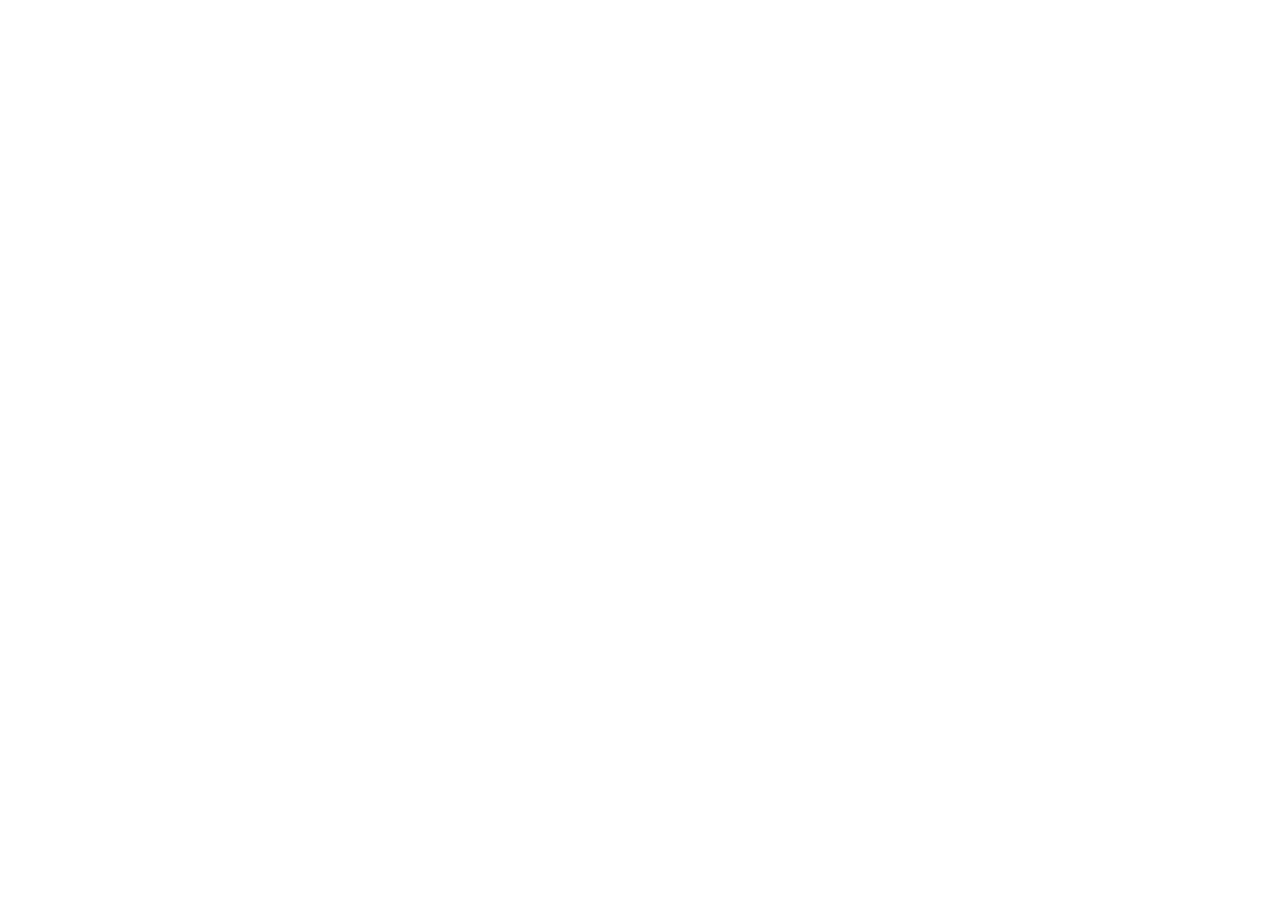
==== simulation/index.html @ 94aa2fab "https://virtual-labs.github.io/virtual-labs/exp-banker-algorithm-iiith click on the link to test you" ====
<!DOCTYPE html>
<html>
<head>
	<!-- Add CSS at the head of HTML file -->
    <link rel="stylesheet" href="./css/main.css">
</head>
<body>
		<!-- Your code goes here-->

	<!-- Add JS at the bottom of HTML file --> 
        <script src="./js/main.js"></script>
<script src="../assets/js/iframeResize.js"></script></body>
</html>
---- simulation/css/main.css ----
/* You CSS goes in here */
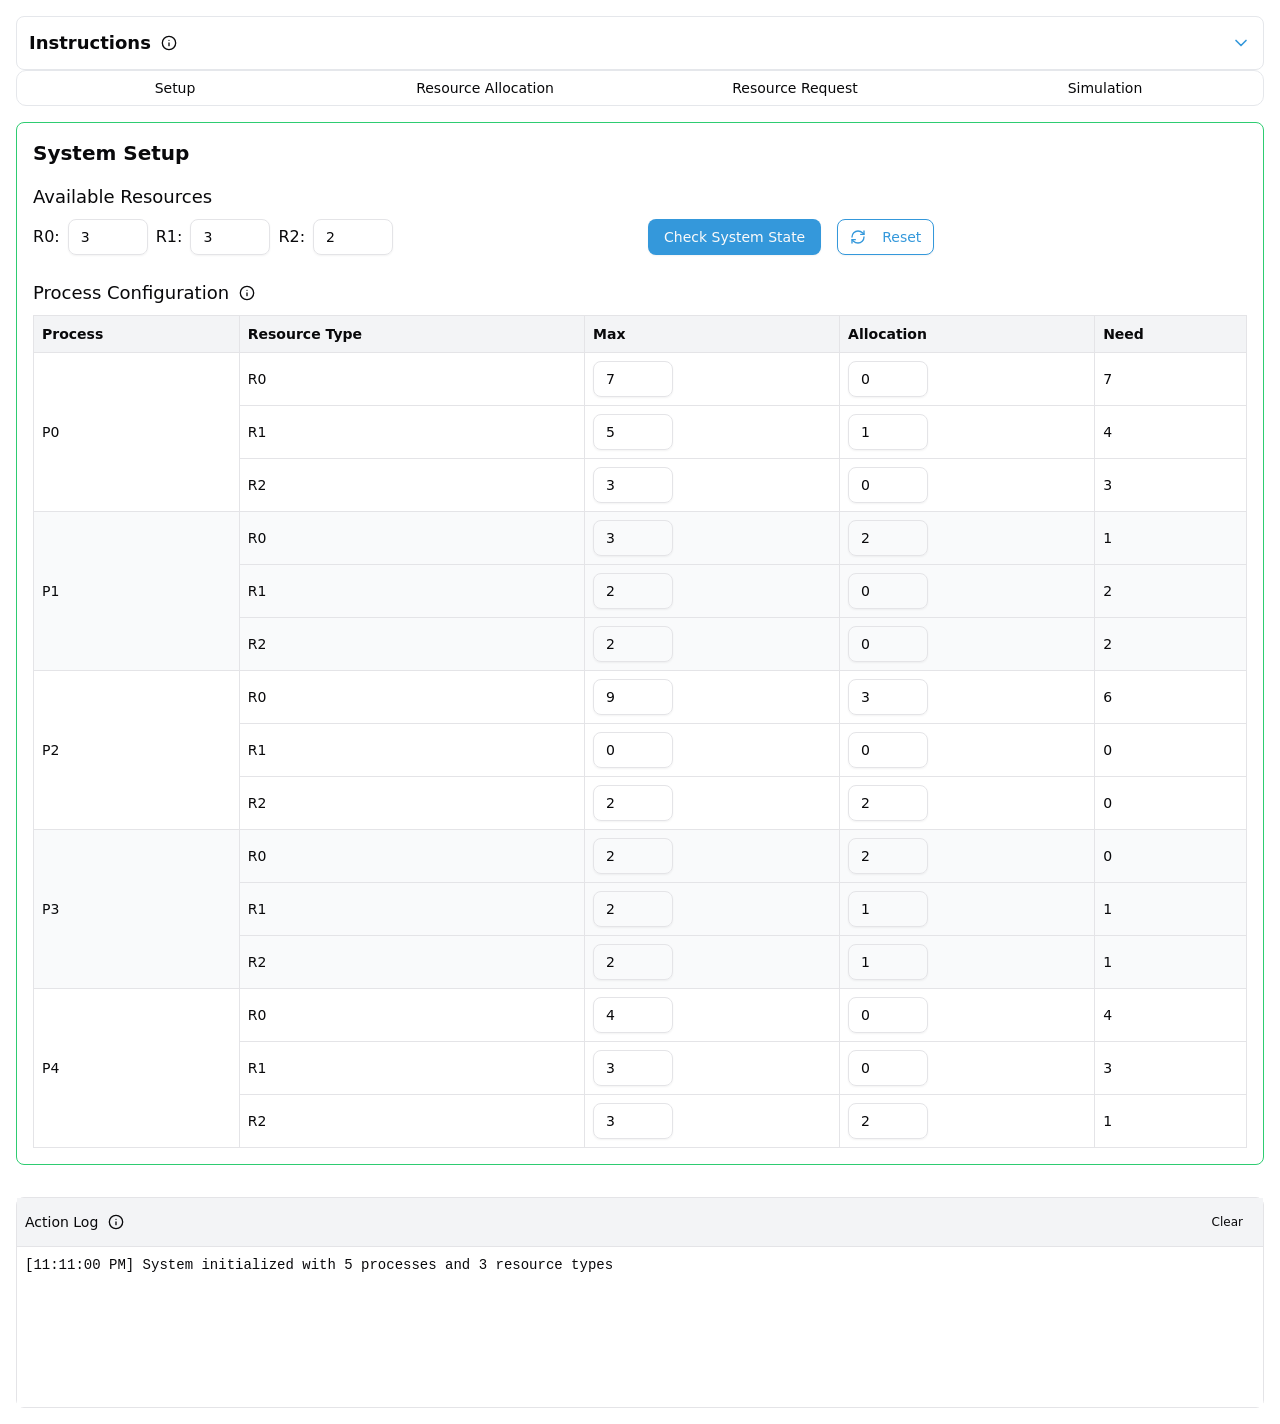
==== commit b6231046: "https://virtual-labs.github.io/virtual-labs/exp-banker-algorithm-iiith click on the link to test you" ====
--- a/simulation/index.html
+++ b/simulation/index.html
@@ -1,13 +1,3 @@
-<!DOCTYPE html>
-<html>
-<head>
-	<!-- Add CSS at the head of HTML file -->
-    <link rel="stylesheet" href="./css/main.css">
-</head>
-<body>
-		<!-- Your code goes here-->
-
-	<!-- Add JS at the bottom of HTML file --> 
-        <script src="./js/main.js"></script>
-<script src="../assets/js/iframeResize.js"></script></body>
-</html>
+<!DOCTYPE html><html lang="en"> <head><meta charset="utf-8"><meta name="viewport" content="width=device-width"><link rel="icon" type="image/svg+xml" href="/favicon.svg"><meta name="generator" content="Astro v5.4.1"><title>Astro + TailwindCSS</title><link rel="stylesheet" href="./astro/markdown-page.ChMtxfYl.css"></head> <body> <main class="w-full max-w-full overflow-x-hidden px-2 sm:px-4 py-4"> <div class="max-w-7xl mx-auto space-y-4"> <style>astro-island,astro-slot,astro-static-slot{display:contents}</style><script>(()=>{var e=async t=>{await(await t())()};(self.Astro||(self.Astro={})).load=e;window.dispatchEvent(new Event("astro:load"));})();;(()=>{var A=Object.defineProperty;var g=(i,o,a)=>o in i?A(i,o,{enumerable:!0,configurable:!0,writable:!0,value:a}):i[o]=a;var d=(i,o,a)=>g(i,typeof o!="symbol"?o+"":o,a);{let i={0:t=>m(t),1:t=>a(t),2:t=>new RegExp(t),3:t=>new Date(t),4:t=>new Map(a(t)),5:t=>new Set(a(t)),6:t=>BigInt(t),7:t=>new URL(t),8:t=>new Uint8Array(t),9:t=>new Uint16Array(t),10:t=>new Uint32Array(t),11:t=>1/0*t},o=t=>{let[l,e]=t;return l in i?i[l](e):void 0},a=t=>t.map(o),m=t=>typeof t!="object"||t===null?t:Object.fromEntries(Object.entries(t).map(([l,e])=>[l,o(e)]));class y extends HTMLElement{constructor(){super(...arguments);d(this,"Component");d(this,"hydrator");d(this,"hydrate",async()=>{var b;if(!this.hydrator||!this.isConnected)return;let e=(b=this.parentElement)==null?void 0:b.closest("astro-island[ssr]");if(e){e.addEventListener("astro:hydrate",this.hydrate,{once:!0});return}let c=this.querySelectorAll("astro-slot"),n={},h=this.querySelectorAll("template[data-astro-template]");for(let r of h){let s=r.closest(this.tagName);s!=null&&s.isSameNode(this)&&(n[r.getAttribute("data-astro-template")||"default"]=r.innerHTML,r.remove())}for(let r of c){let s=r.closest(this.tagName);s!=null&&s.isSameNode(this)&&(n[r.getAttribute("name")||"default"]=r.innerHTML)}let p;try{p=this.hasAttribute("props")?m(JSON.parse(this.getAttribute("props"))):{}}catch(r){let s=this.getAttribute("component-url")||"<unknown>",v=this.getAttribute("component-export");throw v&&(s+=` (export ${v})`),console.error(`[hydrate] Error parsing props for component ${s}`,this.getAttribute("props"),r),r}let u;await this.hydrator(this)(this.Component,p,n,{client:this.getAttribute("client")}),this.removeAttribute("ssr"),this.dispatchEvent(new CustomEvent("astro:hydrate"))});d(this,"unmount",()=>{this.isConnected||this.dispatchEvent(new CustomEvent("astro:unmount"))})}disconnectedCallback(){document.removeEventListener("astro:after-swap",this.unmount),document.addEventListener("astro:after-swap",this.unmount,{once:!0})}connectedCallback(){if(!this.hasAttribute("await-children")||document.readyState==="interactive"||document.readyState==="complete")this.childrenConnectedCallback();else{let e=()=>{document.removeEventListener("DOMContentLoaded",e),c.disconnect(),this.childrenConnectedCallback()},c=new MutationObserver(()=>{var n;((n=this.lastChild)==null?void 0:n.nodeType)===Node.COMMENT_NODE&&this.lastChild.nodeValue==="astro:end"&&(this.lastChild.remove(),e())});c.observe(this,{childList:!0}),document.addEventListener("DOMContentLoaded",e)}}async childrenConnectedCallback(){let e=this.getAttribute("before-hydration-url");e&&await import(e),this.start()}async start(){let e=JSON.parse(this.getAttribute("opts")),c=this.getAttribute("client");if(Astro[c]===void 0){window.addEventListener(`astro:${c}`,()=>this.start(),{once:!0});return}try{await Astro[c](async()=>{let n=this.getAttribute("renderer-url"),[h,{default:p}]=await Promise.all([import(this.getAttribute("component-url")),n?import(n):()=>()=>{}]),u=this.getAttribute("component-export")||"default";if(!u.includes("."))this.Component=h[u];else{this.Component=h;for(let f of u.split("."))this.Component=this.Component[f]}return this.hydrator=p,this.hydrate},e,this)}catch(n){console.error(`[astro-island] Error hydrating ${this.getAttribute("component-url")}`,n)}}attributeChangedCallback(){this.hydrate()}}d(y,"observedAttributes",["props"]),customElements.get("astro-island")||customElements.define("astro-island",y)}})();</script><astro-island uid="ACmvo" prefix="r0" component-url="./astro/instructions.BcwbnAvL.js" component-export="Instructions" renderer-url="./astro/client.Bj_2UGMz.js" props="{}" ssr client="load" opts="{&quot;name&quot;:&quot;Instructions&quot;,&quot;value&quot;:true}" await-children><div data-state="closed" data-slot="collapsible"><button type="button" aria-controls="radix-:r0R0:" aria-expanded="false" data-state="closed" data-slot="collapsible-trigger" class="flex w-full items-center justify-between bg-white p-3 rounded-md border border-gray-200 hover:bg-gray-50"><div class="flex items-center"><h2 class="text-lg font-semibold">Instructions</h2><button data-slot="tooltip-trigger" class="inline-flex items-center justify-center whitespace-nowrap text-sm font-medium transition-all disabled:pointer-events-none disabled:opacity-50 [&amp;_svg]:pointer-events-none [&amp;_svg:not([class*=&#x27;size-&#x27;])]:size-4 shrink-0 [&amp;_svg]:shrink-0 outline-none focus-visible:border-ring focus-visible:ring-ring/50 focus-visible:ring-[3px] aria-invalid:ring-destructive/20 dark:aria-invalid:ring-destructive/40 aria-invalid:border-destructive hover:bg-accent hover:text-accent-foreground dark:hover:bg-accent/50 rounded-md gap-1.5 has-[&gt;svg]:px-2.5 h-6 w-6 p-0 ml-1.5" data-state="closed"><svg xmlns="http://www.w3.org/2000/svg" width="24" height="24" viewBox="0 0 24 24" fill="none" stroke="currentColor" stroke-width="2" stroke-linecap="round" stroke-linejoin="round" class="lucide lucide-info h-4 w-4"><circle cx="12" cy="12" r="10"></circle><path d="M12 16v-4"></path><path d="M12 8h.01"></path></svg><span class="sr-only">Instructions Info</span></button></div><svg xmlns="http://www.w3.org/2000/svg" width="24" height="24" viewBox="0 0 24 24" fill="none" stroke="currentColor" stroke-width="2" stroke-linecap="round" stroke-linejoin="round" class="lucide lucide-chevron-down h-5 w-5 text-[#3498db]"><path d="m6 9 6 6 6-6"></path></svg></button><div data-state="closed" id="radix-:r0R0:" hidden="" data-slot="collapsible-content" class="space-y-3 mt-3 p-4 border rounded-md bg-white border-green-500"></div></div><!--astro:end--></astro-island> <astro-island uid="Z1RKOzs" prefix="r1" component-url="./astro/bankers-algorithm.DXcJHBVg.js" component-export="default" renderer-url="./astro/client.Bj_2UGMz.js" props="{}" ssr client="load" opts="{&quot;name&quot;:&quot;BankersAlgorithm&quot;,&quot;value&quot;:true}" await-children><div class="grid grid-cols-1 gap-4 w-full max-w-full overflow-x-hidden"><div dir="ltr" data-orientation="horizontal" data-slot="tabs" class="flex flex-col gap-2 w-full"><div role="tablist" aria-orientation="horizontal" data-slot="tabs-list" class="text-muted-foreground h-9 items-center justify-center rounded-lg p-[3px] w-full bg-white border border-gray-200 flex flex-wrap tabs-responsive" tabindex="-1" data-orientation="horizontal" style="outline:none"><button type="button" role="tab" aria-selected="true" aria-controls="radix-:r1R1:-content-setup" data-state="closed" id="radix-:r1R1:-trigger-setup" data-slot="tooltip-trigger" class="dark:data-[state=active]:text-foreground focus-visible:border-ring focus-visible:ring-ring/50 focus-visible:outline-ring dark:data-[state=active]:border-input dark:data-[state=active]:bg-input/30 text-foreground dark:text-muted-foreground inline-flex h-[calc(100%-1px)] flex-1 items-center justify-center gap-1.5 rounded-md border border-transparent px-2 py-1 font-medium whitespace-nowrap transition-[color,box-shadow] focus-visible:ring-[3px] focus-visible:outline-1 disabled:pointer-events-none disabled:opacity-50 data-[state=active]:shadow-sm [&amp;_svg]:pointer-events-none [&amp;_svg]:shrink-0 [&amp;_svg:not([class*=&#x27;size-&#x27;])]:size-4 data-[state=active]:bg-[#3498db] data-[state=active]:text-white text-xs sm:text-sm" tabindex="-1" data-orientation="horizontal" data-radix-collection-item="">Setup</button><button type="button" role="tab" aria-selected="false" aria-controls="radix-:r1R1:-content-allocation" data-state="closed" id="radix-:r1R1:-trigger-allocation" data-slot="tooltip-trigger" class="dark:data-[state=active]:text-foreground focus-visible:border-ring focus-visible:ring-ring/50 focus-visible:outline-ring dark:data-[state=active]:border-input dark:data-[state=active]:bg-input/30 text-foreground dark:text-muted-foreground inline-flex h-[calc(100%-1px)] flex-1 items-center justify-center gap-1.5 rounded-md border border-transparent px-2 py-1 font-medium whitespace-nowrap transition-[color,box-shadow] focus-visible:ring-[3px] focus-visible:outline-1 disabled:pointer-events-none disabled:opacity-50 data-[state=active]:shadow-sm [&amp;_svg]:pointer-events-none [&amp;_svg]:shrink-0 [&amp;_svg:not([class*=&#x27;size-&#x27;])]:size-4 data-[state=active]:bg-[#3498db] data-[state=active]:text-white text-xs sm:text-sm" tabindex="-1" data-orientation="horizontal" data-radix-collection-item="">Resource Allocation</button><button type="button" role="tab" aria-selected="false" aria-controls="radix-:r1R1:-content-request" data-state="closed" id="radix-:r1R1:-trigger-request" data-slot="tooltip-trigger" class="dark:data-[state=active]:text-foreground focus-visible:border-ring focus-visible:ring-ring/50 focus-visible:outline-ring dark:data-[state=active]:border-input dark:data-[state=active]:bg-input/30 text-foreground dark:text-muted-foreground inline-flex h-[calc(100%-1px)] flex-1 items-center justify-center gap-1.5 rounded-md border border-transparent px-2 py-1 font-medium whitespace-nowrap transition-[color,box-shadow] focus-visible:ring-[3px] focus-visible:outline-1 disabled:pointer-events-none disabled:opacity-50 data-[state=active]:shadow-sm [&amp;_svg]:pointer-events-none [&amp;_svg]:shrink-0 [&amp;_svg:not([class*=&#x27;size-&#x27;])]:size-4 data-[state=active]:bg-[#3498db] data-[state=active]:text-white text-xs sm:text-sm" tabindex="-1" data-orientation="horizontal" data-radix-collection-item="">Resource Request</button><button type="button" role="tab" aria-selected="false" aria-controls="radix-:r1R1:-content-simulation" data-state="closed" id="radix-:r1R1:-trigger-simulation" data-slot="tooltip-trigger" class="dark:data-[state=active]:text-foreground focus-visible:border-ring focus-visible:ring-ring/50 focus-visible:outline-ring dark:data-[state=active]:border-input dark:data-[state=active]:bg-input/30 text-foreground dark:text-muted-foreground inline-flex h-[calc(100%-1px)] flex-1 items-center justify-center gap-1.5 rounded-md border border-transparent px-2 py-1 font-medium whitespace-nowrap transition-[color,box-shadow] focus-visible:ring-[3px] focus-visible:outline-1 disabled:pointer-events-none disabled:opacity-50 data-[state=active]:shadow-sm [&amp;_svg]:pointer-events-none [&amp;_svg]:shrink-0 [&amp;_svg:not([class*=&#x27;size-&#x27;])]:size-4 data-[state=active]:bg-[#3498db] data-[state=active]:text-white text-xs sm:text-sm" tabindex="-1" data-orientation="horizontal" data-radix-collection-item="">Simulation</button></div><div data-state="active" data-orientation="horizontal" role="tabpanel" aria-labelledby="radix-:r1R1:-trigger-setup" id="radix-:r1R1:-content-setup" tabindex="0" data-slot="tabs-content" class="flex-1 outline-none border border-[#2ecc71] rounded-md p-3 sm:p-4 mt-2" style="animation-duration:0s"><h2 class="text-lg sm:text-xl font-semibold mb-3 sm:mb-4">System Setup</h2><div class="grid grid-cols-1 md:grid-cols-2 gap-4 mb-4"><div><h3 class="text-base sm:text-lg font-medium mb-2">Available Resources</h3><div class="flex flex-wrap gap-2"><div class="flex items-center"><label for="available-0" class="mr-2 text-sm sm:text-base">R<!-- -->0<!-- -->:</label><input type="number" data-slot="input" class="file:text-foreground placeholder:text-muted-foreground selection:bg-primary selection:text-primary-foreground dark:bg-input/30 border-input flex h-9 min-w-0 rounded-md border bg-transparent px-3 py-1 text-base shadow-xs transition-[color,box-shadow] outline-none file:inline-flex file:h-7 file:border-0 file:bg-transparent file:text-sm file:font-medium disabled:pointer-events-none disabled:cursor-not-allowed disabled:opacity-50 md:text-sm focus-visible:border-ring focus-visible:ring-ring/50 focus-visible:ring-[3px] aria-invalid:ring-destructive/20 dark:aria-invalid:ring-destructive/40 aria-invalid:border-destructive w-16 sm:w-20" id="available-0" min="0" value="3"/></div><div class="flex items-center"><label for="available-1" class="mr-2 text-sm sm:text-base">R<!-- -->1<!-- -->:</label><input type="number" data-slot="input" class="file:text-foreground placeholder:text-muted-foreground selection:bg-primary selection:text-primary-foreground dark:bg-input/30 border-input flex h-9 min-w-0 rounded-md border bg-transparent px-3 py-1 text-base shadow-xs transition-[color,box-shadow] outline-none file:inline-flex file:h-7 file:border-0 file:bg-transparent file:text-sm file:font-medium disabled:pointer-events-none disabled:cursor-not-allowed disabled:opacity-50 md:text-sm focus-visible:border-ring focus-visible:ring-ring/50 focus-visible:ring-[3px] aria-invalid:ring-destructive/20 dark:aria-invalid:ring-destructive/40 aria-invalid:border-destructive w-16 sm:w-20" id="available-1" min="0" value="3"/></div><div class="flex items-center"><label for="available-2" class="mr-2 text-sm sm:text-base">R<!-- -->2<!-- -->:</label><input type="number" data-slot="input" class="file:text-foreground placeholder:text-muted-foreground selection:bg-primary selection:text-primary-foreground dark:bg-input/30 border-input flex h-9 min-w-0 rounded-md border bg-transparent px-3 py-1 text-base shadow-xs transition-[color,box-shadow] outline-none file:inline-flex file:h-7 file:border-0 file:bg-transparent file:text-sm file:font-medium disabled:pointer-events-none disabled:cursor-not-allowed disabled:opacity-50 md:text-sm focus-visible:border-ring focus-visible:ring-ring/50 focus-visible:ring-[3px] aria-invalid:ring-destructive/20 dark:aria-invalid:ring-destructive/40 aria-invalid:border-destructive w-16 sm:w-20" id="available-2" min="0" value="2"/></div></div></div><div class="flex items-end gap-2 sm:gap-4 flex-wrap"><button data-slot="tooltip-trigger" class="inline-flex items-center justify-center gap-2 whitespace-nowrap rounded-md font-medium transition-all disabled:pointer-events-none disabled:opacity-50 [&amp;_svg]:pointer-events-none [&amp;_svg:not([class*=&#x27;size-&#x27;])]:size-4 shrink-0 [&amp;_svg]:shrink-0 outline-none focus-visible:border-ring focus-visible:ring-ring/50 focus-visible:ring-[3px] aria-invalid:ring-destructive/20 dark:aria-invalid:ring-destructive/40 aria-invalid:border-destructive text-primary-foreground shadow-xs h-9 px-4 py-2 has-[&gt;svg]:px-3 bg-[#3498db] hover:bg-[#2980b9] text-xs sm:text-sm" data-state="closed">Check System State</button><button data-slot="tooltip-trigger" class="inline-flex items-center justify-center gap-2 whitespace-nowrap rounded-md font-medium transition-all disabled:pointer-events-none disabled:opacity-50 [&amp;_svg]:pointer-events-none [&amp;_svg:not([class*=&#x27;size-&#x27;])]:size-4 shrink-0 [&amp;_svg]:shrink-0 outline-none focus-visible:border-ring focus-visible:ring-ring/50 focus-visible:ring-[3px] aria-invalid:ring-destructive/20 dark:aria-invalid:ring-destructive/40 aria-invalid:border-destructive border bg-background shadow-xs hover:bg-accent hover:text-accent-foreground dark:bg-input/30 dark:border-input dark:hover:bg-input/50 h-9 px-4 py-2 has-[&gt;svg]:px-3 border-[#3498db] text-[#3498db] text-xs sm:text-sm" data-state="closed"><svg xmlns="http://www.w3.org/2000/svg" width="24" height="24" viewBox="0 0 24 24" fill="none" stroke="currentColor" stroke-width="2" stroke-linecap="round" stroke-linejoin="round" class="lucide lucide-refresh-cw mr-1 sm:mr-2 h-3 w-3 sm:h-4 sm:w-4"><path d="M3 12a9 9 0 0 1 9-9 9.75 9.75 0 0 1 6.74 2.74L21 8"></path><path d="M21 3v5h-5"></path><path d="M21 12a9 9 0 0 1-9 9 9.75 9.75 0 0 1-6.74-2.74L3 16"></path><path d="M8 16H3v5"></path></svg>Reset</button></div></div><div class="mt-4 sm:mt-6"><div class="flex items-center mb-2"><h3 class="text-base sm:text-lg font-medium">Process Configuration</h3><button data-slot="tooltip-trigger" class="inline-flex items-center justify-center whitespace-nowrap text-sm font-medium transition-all disabled:pointer-events-none disabled:opacity-50 [&amp;_svg]:pointer-events-none [&amp;_svg:not([class*=&#x27;size-&#x27;])]:size-4 shrink-0 [&amp;_svg]:shrink-0 outline-none focus-visible:border-ring focus-visible:ring-ring/50 focus-visible:ring-[3px] aria-invalid:ring-destructive/20 dark:aria-invalid:ring-destructive/40 aria-invalid:border-destructive hover:bg-accent hover:text-accent-foreground dark:hover:bg-accent/50 rounded-md gap-1.5 has-[&gt;svg]:px-2.5 h-6 w-6 p-0 ml-1.5" data-state="closed"><svg xmlns="http://www.w3.org/2000/svg" width="24" height="24" viewBox="0 0 24 24" fill="none" stroke="currentColor" stroke-width="2" stroke-linecap="round" stroke-linejoin="round" class="lucide lucide-info h-4 w-4"><circle cx="12" cy="12" r="10"></circle><path d="M12 16v-4"></path><path d="M12 8h.01"></path></svg><span class="sr-only">Info</span></button></div><div class="overflow-x-auto -mx-4 px-4 sm:mx-0 sm:px-0"><table class="w-full border-collapse min-w-[640px]"><thead><tr class="bg-gray-100"><th class="border p-2 text-left text-xs sm:text-sm">Process</th><th class="border p-2 text-left text-xs sm:text-sm">Resource Type</th><th class="border p-2 text-left text-xs sm:text-sm">Max</th><th class="border p-2 text-left text-xs sm:text-sm">Allocation</th><th class="border p-2 text-left text-xs sm:text-sm">Need</th></tr></thead><tbody></tbody></table></div></div></div><div data-state="inactive" data-orientation="horizontal" role="tabpanel" aria-labelledby="radix-:r1R1:-trigger-allocation" hidden="" id="radix-:r1R1:-content-allocation" tabindex="0" data-slot="tabs-content" class="flex-1 outline-none border border-[#2ecc71] rounded-md p-3 sm:p-4 mt-2"></div><div data-state="inactive" data-orientation="horizontal" role="tabpanel" aria-labelledby="radix-:r1R1:-trigger-request" hidden="" id="radix-:r1R1:-content-request" tabindex="0" data-slot="tabs-content" class="flex-1 outline-none border border-[#2ecc71] rounded-md p-3 sm:p-4 mt-2"></div><div data-state="inactive" data-orientation="horizontal" role="tabpanel" aria-labelledby="radix-:r1R1:-trigger-simulation" hidden="" id="radix-:r1R1:-content-simulation" tabindex="0" data-slot="tabs-content" class="flex-1 outline-none border border-[#2ecc71] rounded-md p-3 sm:p-4 mt-2"></div></div><div class="mt-4 border rounded-md"><div class="bg-gray-100 p-2 font-medium border-b flex justify-between items-center"><div class="flex items-center"><span class="text-xs sm:text-sm">Action Log</span><button data-slot="tooltip-trigger" class="inline-flex items-center justify-center whitespace-nowrap text-sm font-medium transition-all disabled:pointer-events-none disabled:opacity-50 [&amp;_svg]:pointer-events-none [&amp;_svg:not([class*=&#x27;size-&#x27;])]:size-4 shrink-0 [&amp;_svg]:shrink-0 outline-none focus-visible:border-ring focus-visible:ring-ring/50 focus-visible:ring-[3px] aria-invalid:ring-destructive/20 dark:aria-invalid:ring-destructive/40 aria-invalid:border-destructive hover:bg-accent hover:text-accent-foreground dark:hover:bg-accent/50 rounded-md gap-1.5 has-[&gt;svg]:px-2.5 h-6 w-6 p-0 ml-1.5" data-state="closed"><svg xmlns="http://www.w3.org/2000/svg" width="24" height="24" viewBox="0 0 24 24" fill="none" stroke="currentColor" stroke-width="2" stroke-linecap="round" stroke-linejoin="round" class="lucide lucide-info h-4 w-4"><circle cx="12" cy="12" r="10"></circle><path d="M12 16v-4"></path><path d="M12 8h.01"></path></svg><span class="sr-only">Action Log Info</span></button></div><button data-slot="button" class="inline-flex items-center justify-center whitespace-nowrap font-medium transition-all disabled:pointer-events-none disabled:opacity-50 [&amp;_svg]:pointer-events-none [&amp;_svg:not([class*=&#x27;size-&#x27;])]:size-4 shrink-0 [&amp;_svg]:shrink-0 outline-none focus-visible:border-ring focus-visible:ring-ring/50 focus-visible:ring-[3px] aria-invalid:ring-destructive/20 dark:aria-invalid:ring-destructive/40 aria-invalid:border-destructive hover:bg-accent hover:text-accent-foreground dark:hover:bg-accent/50 rounded-md gap-1.5 px-3 has-[&gt;svg]:px-2.5 h-7 sm:h-8 text-xs">Clear</button></div><div id="log-container" class="p-2 h-32 sm:h-40 overflow-y-auto bg-white font-mono text-xs sm:text-sm"><div class="text-gray-400 italic text-xs sm:text-sm">No actions recorded yet</div><div></div></div></div></div><!--astro:end--></astro-island> </div> </main> <script src="../assets/js/iframeResize.js"></script>
+        
+        </body></html>
--- a/simulation/astro/markdown-page.ChMtxfYl.css
+++ b/simulation/astro/markdown-page.ChMtxfYl.css
@@ -0,0 +1 @@
+/*! tailwindcss v4.0.9 | MIT License | https://tailwindcss.com */@layer theme{:root,:host{--font-mono:ui-monospace,SFMono-Regular,Menlo,Monaco,Consolas,"Liberation Mono","Courier New",monospace;--color-red-500:oklch(.637 .237 25.331);--color-yellow-500:oklch(.795 .184 86.047);--color-green-300:oklch(.871 .15 154.449);--color-green-500:oklch(.723 .219 149.579);--color-blue-50:oklch(.97 .014 254.604);--color-blue-700:oklch(.488 .243 264.376);--color-blue-800:oklch(.424 .199 265.638);--color-purple-400:oklch(.714 .203 305.504);--color-purple-500:oklch(.627 .265 303.9);--color-purple-700:oklch(.496 .265 301.924);--color-gray-50:oklch(.985 .002 247.839);--color-gray-100:oklch(.967 .003 264.542);--color-gray-200:oklch(.928 .006 264.531);--color-gray-400:oklch(.707 .022 261.325);--color-gray-500:oklch(.551 .027 264.364);--color-white:#fff;--spacing:.25rem;--container-7xl:80rem;--text-xs:.75rem;--text-xs--line-height:calc(1/.75);--text-sm:.875rem;--text-sm--line-height:calc(1.25/.875);--text-base:1rem;--text-base--line-height: 1.5 ;--text-lg:1.125rem;--text-lg--line-height:calc(1.75/1.125);--text-xl:1.25rem;--text-xl--line-height:calc(1.75/1.25);--text-2xl:1.5rem;--text-2xl--line-height:calc(2/1.5);--font-weight-medium:500;--font-weight-semibold:600;--tracking-tight:-.025em;--leading-relaxed:1.625;--ease-out:cubic-bezier(0,0,.2,1);--ease-in-out:cubic-bezier(.4,0,.2,1);--default-transition-duration:.15s;--default-transition-timing-function:cubic-bezier(.4,0,.2,1)}}@layer base{*,:after,:before,::backdrop{box-sizing:border-box;border:0 solid;margin:0;padding:0}::file-selector-button{box-sizing:border-box;border:0 solid;margin:0;padding:0}html,:host{-webkit-text-size-adjust:100%;tab-size:4;font-feature-settings:initial;font-variation-settings:initial;-webkit-tap-highlight-color:transparent;font-family:ui-sans-serif,system-ui,sans-serif,Apple Color Emoji,Segoe UI Emoji,Segoe UI Symbol,Noto Color Emoji;line-height:1.5}hr{height:0;color:inherit;border-top-width:1px}abbr:where([title]){-webkit-text-decoration:underline dotted;text-decoration:underline dotted}h1,h2,h3,h4,h5,h6{font-size:inherit;font-weight:inherit}a{color:inherit;-webkit-text-decoration:inherit;text-decoration:inherit}b,strong{font-weight:bolder}code,kbd,samp,pre{font-feature-settings:initial;font-variation-settings:initial;font-family:ui-monospace,SFMono-Regular,Menlo,Monaco,Consolas,Liberation Mono,Courier New,monospace;font-size:1em}small{font-size:80%}sub,sup{vertical-align:baseline;font-size:75%;line-height:0;position:relative}sub{bottom:-.25em}sup{top:-.5em}table{text-indent:0;border-color:inherit;border-collapse:collapse}:-moz-focusring{outline:auto}progress{vertical-align:baseline}summary{display:list-item}ol,ul,menu{list-style:none}img,svg,video,canvas,audio,iframe,embed,object{vertical-align:middle;display:block}img,video{max-width:100%;height:auto}button,input,select,optgroup,textarea{font:inherit;font-feature-settings:inherit;font-variation-settings:inherit;letter-spacing:inherit;color:inherit;opacity:1;background-color:#0000;border-radius:0}::file-selector-button{font:inherit;font-feature-settings:inherit;font-variation-settings:inherit;letter-spacing:inherit;color:inherit;opacity:1;background-color:#0000;border-radius:0}:where(select:is([multiple],[size])) optgroup{font-weight:bolder}:where(select:is([multiple],[size])) optgroup option{padding-inline-start:20px}::file-selector-button{margin-inline-end:4px}::placeholder{opacity:1}@supports (not ((-webkit-appearance:-apple-pay-button))) or (contain-intrinsic-size:1px){::placeholder{color:color-mix(in oklab,currentColor 50%,transparent)}}textarea{resize:vertical}::-webkit-search-decoration{-webkit-appearance:none}::-webkit-date-and-time-value{min-height:1lh;text-align:inherit}::-webkit-datetime-edit{display:inline-flex}::-webkit-datetime-edit-fields-wrapper{padding:0}::-webkit-datetime-edit{padding-block:0}::-webkit-datetime-edit-year-field{padding-block:0}::-webkit-datetime-edit-month-field{padding-block:0}::-webkit-datetime-edit-day-field{padding-block:0}::-webkit-datetime-edit-hour-field{padding-block:0}::-webkit-datetime-edit-minute-field{padding-block:0}::-webkit-datetime-edit-second-field{padding-block:0}::-webkit-datetime-edit-millisecond-field{padding-block:0}::-webkit-datetime-edit-meridiem-field{padding-block:0}:-moz-ui-invalid{box-shadow:none}button,input:where([type=button],[type=reset],[type=submit]){appearance:button}::file-selector-button{appearance:button}::-webkit-inner-spin-button{height:auto}::-webkit-outer-spin-button{height:auto}[hidden]:where(:not([hidden=until-found])){display:none!important}*{border-color:var(--border);outline-color:color-mix(in oklab,var(--ring)50%,transparent)}body{background-color:var(--background);color:var(--foreground)}}@layer components;@layer utilities{.sr-only{clip:rect(0,0,0,0);white-space:nowrap;border-width:0;width:1px;height:1px;margin:-1px;padding:0;position:absolute;overflow:hidden}.absolute{position:absolute}.relative{position:relative}.inset-0{inset:calc(var(--spacing)*0)}.top-1{top:calc(var(--spacing)*1)}.right-0{right:calc(var(--spacing)*0)}.right-1{right:calc(var(--spacing)*1)}.bottom-0{bottom:calc(var(--spacing)*0)}.left-0{left:calc(var(--spacing)*0)}.z-50{z-index:50}.col-start-2{grid-column-start:2}.container{width:100%}@media (width>=40rem){.container{max-width:40rem}}@media (width>=48rem){.container{max-width:48rem}}@media (width>=64rem){.container{max-width:64rem}}@media (width>=80rem){.container{max-width:80rem}}@media (width>=96rem){.container{max-width:96rem}}.-mx-4{margin-inline:calc(var(--spacing)*-4)}.mx-0\.5{margin-inline:calc(var(--spacing)*.5)}.mx-auto{margin-inline:auto}.mt-1{margin-top:calc(var(--spacing)*1)}.mt-2{margin-top:calc(var(--spacing)*2)}.mt-3{margin-top:calc(var(--spacing)*3)}.mt-4{margin-top:calc(var(--spacing)*4)}.mr-1{margin-right:calc(var(--spacing)*1)}.mr-2{margin-right:calc(var(--spacing)*2)}.mb-1{margin-bottom:calc(var(--spacing)*1)}.mb-2{margin-bottom:calc(var(--spacing)*2)}.mb-3{margin-bottom:calc(var(--spacing)*3)}.mb-4{margin-bottom:calc(var(--spacing)*4)}.ml-1\.5{margin-left:calc(var(--spacing)*1.5)}.ml-2{margin-left:calc(var(--spacing)*2)}.line-clamp-1{-webkit-line-clamp:1;-webkit-box-orient:vertical;display:-webkit-box;overflow:hidden}.block{display:block}.flex{display:flex}.grid{display:grid}.inline-flex{display:inline-flex}.table{display:table}.size-2\.5{width:calc(var(--spacing)*2.5);height:calc(var(--spacing)*2.5)}.size-9{width:calc(var(--spacing)*9);height:calc(var(--spacing)*9)}.h-2{height:calc(var(--spacing)*2)}.h-3{height:calc(var(--spacing)*3)}.h-4{height:calc(var(--spacing)*4)}.h-5{height:calc(var(--spacing)*5)}.h-6{height:calc(var(--spacing)*6)}.h-7{height:calc(var(--spacing)*7)}.h-8{height:calc(var(--spacing)*8)}.h-9{height:calc(var(--spacing)*9)}.h-10{height:calc(var(--spacing)*10)}.h-12{height:calc(var(--spacing)*12)}.h-32{height:calc(var(--spacing)*32)}.h-\[250px\]{height:250px}.h-\[calc\(100\%-1px\)\]{height:calc(100% - 1px)}.h-full{height:100%}.h-screen{height:100vh}.min-h-4{min-height:calc(var(--spacing)*4)}.w-3{width:calc(var(--spacing)*3)}.w-4{width:calc(var(--spacing)*4)}.w-5{width:calc(var(--spacing)*5)}.w-6{width:calc(var(--spacing)*6)}.w-8{width:calc(var(--spacing)*8)}.w-10{width:calc(var(--spacing)*10)}.w-12{width:calc(var(--spacing)*12)}.w-16{width:calc(var(--spacing)*16)}.w-fit{width:fit-content}.w-full{width:100%}.max-w-7xl{max-width:var(--container-7xl)}.max-w-full{max-width:100%}.min-w-0{min-width:calc(var(--spacing)*0)}.min-w-\[640px\]{min-width:640px}.flex-1{flex:1}.shrink-0{flex-shrink:0}.border-collapse{border-collapse:collapse}.origin-\(--radix-tooltip-content-transform-origin\){transform-origin:var(--radix-tooltip-content-transform-origin)}.translate-y-\[calc\(-50\%_-_2px\)\]{--tw-translate-y: calc(-50% - 2px) ;translate:var(--tw-translate-x)var(--tw-translate-y)}.rotate-45{rotate:45deg}.list-decimal{list-style-type:decimal}.list-disc{list-style-type:disc}.appearance-none{appearance:none}.grid-cols-1{grid-template-columns:repeat(1,minmax(0,1fr))}.grid-cols-2{grid-template-columns:repeat(2,minmax(0,1fr))}.grid-cols-\[0_1fr\]{grid-template-columns:0 1fr}.flex-col{flex-direction:column}.flex-wrap{flex-wrap:wrap}.place-items-center{place-items:center}.content-center{align-content:center}.items-center{align-items:center}.items-end{align-items:flex-end}.items-start{align-items:flex-start}.justify-between{justify-content:space-between}.justify-center{justify-content:center}.justify-end{justify-content:flex-end}.justify-items-start{justify-items:start}.gap-1{gap:calc(var(--spacing)*1)}.gap-1\.5{gap:calc(var(--spacing)*1.5)}.gap-2{gap:calc(var(--spacing)*2)}.gap-3{gap:calc(var(--spacing)*3)}.gap-4{gap:calc(var(--spacing)*4)}:where(.space-y-1>:not(:last-child)){--tw-space-y-reverse:0;margin-block-start:calc(calc(var(--spacing)*1)*var(--tw-space-y-reverse));margin-block-end:calc(calc(var(--spacing)*1)*calc(1 - var(--tw-space-y-reverse)))}:where(.space-y-2>:not(:last-child)){--tw-space-y-reverse:0;margin-block-start:calc(calc(var(--spacing)*2)*var(--tw-space-y-reverse));margin-block-end:calc(calc(var(--spacing)*2)*calc(1 - var(--tw-space-y-reverse)))}:where(.space-y-3>:not(:last-child)){--tw-space-y-reverse:0;margin-block-start:calc(calc(var(--spacing)*3)*var(--tw-space-y-reverse));margin-block-end:calc(calc(var(--spacing)*3)*calc(1 - var(--tw-space-y-reverse)))}:where(.space-y-4>:not(:last-child)){--tw-space-y-reverse:0;margin-block-start:calc(calc(var(--spacing)*4)*var(--tw-space-y-reverse));margin-block-end:calc(calc(var(--spacing)*4)*calc(1 - var(--tw-space-y-reverse)))}.gap-y-0\.5{row-gap:calc(var(--spacing)*.5)}.overflow-auto{overflow:auto}.overflow-hidden{overflow:hidden}.overflow-x-auto{overflow-x:auto}.overflow-x-hidden{overflow-x:hidden}.overflow-y-auto{overflow-y:auto}.rounded{border-radius:.25rem}.rounded-\[2px\]{border-radius:2px}.rounded-full{border-radius:3.40282e38px}.rounded-lg{border-radius:var(--radius)}.rounded-md{border-radius:calc(var(--radius) - 2px)}.border{border-style:var(--tw-border-style);border-width:1px}.border-b{border-bottom-style:var(--tw-border-style);border-bottom-width:1px}.border-\[\#2ecc71\]{border-color:#2ecc71}.border-\[\#3498db\]{border-color:#3498db}.border-gray-200{border-color:var(--color-gray-200)}.border-green-500{border-color:var(--color-green-500)}.border-input{border-color:var(--input)}.border-transparent{border-color:#0000}.bg-\[\#3498db\]{background-color:#3498db}.bg-\[\#e74c3c\]{background-color:#e74c3c}.bg-\[\#f1c40f\]{background-color:#f1c40f}.bg-background{background-color:var(--background)}.bg-blue-50{background-color:var(--color-blue-50)}.bg-card{background-color:var(--card)}.bg-destructive{background-color:var(--destructive)}.bg-gray-50{background-color:var(--color-gray-50)}.bg-gray-100{background-color:var(--color-gray-100)}.bg-gray-200{background-color:var(--color-gray-200)}.bg-green-300{background-color:var(--color-green-300)}.bg-green-500{background-color:var(--color-green-500)}.bg-muted{background-color:var(--muted)}.bg-primary{background-color:var(--primary)}.bg-purple-500{background-color:var(--color-purple-500)}.bg-secondary{background-color:var(--secondary)}.bg-transparent{background-color:#0000}.bg-white{background-color:var(--color-white)}.bg-yellow-500{background-color:var(--color-yellow-500)}.fill-primary{fill:var(--primary)}.p-0{padding:calc(var(--spacing)*0)}.p-2{padding:calc(var(--spacing)*2)}.p-3{padding:calc(var(--spacing)*3)}.p-4{padding:calc(var(--spacing)*4)}.p-\[3px\]{padding:3px}.px-1\.5{padding-inline:calc(var(--spacing)*1.5)}.px-2{padding-inline:calc(var(--spacing)*2)}.px-3{padding-inline:calc(var(--spacing)*3)}.px-4{padding-inline:calc(var(--spacing)*4)}.px-6{padding-inline:calc(var(--spacing)*6)}.py-0\.5{padding-block:calc(var(--spacing)*.5)}.py-1{padding-block:calc(var(--spacing)*1)}.py-1\.5{padding-block:calc(var(--spacing)*1.5)}.py-2{padding-block:calc(var(--spacing)*2)}.py-3{padding-block:calc(var(--spacing)*3)}.py-4{padding-block:calc(var(--spacing)*4)}.pl-1{padding-left:calc(var(--spacing)*1)}.pl-5{padding-left:calc(var(--spacing)*5)}.text-center{text-align:center}.text-left{text-align:left}.font-mono{font-family:var(--font-mono)}.text-base{font-size:var(--text-base);line-height:var(--tw-leading,var(--text-base--line-height))}.text-lg{font-size:var(--text-lg);line-height:var(--tw-leading,var(--text-lg--line-height))}.text-sm{font-size:var(--text-sm);line-height:var(--tw-leading,var(--text-sm--line-height))}.text-xl{font-size:var(--text-xl);line-height:var(--tw-leading,var(--text-xl--line-height))}.text-xs{font-size:var(--text-xs);line-height:var(--tw-leading,var(--text-xs--line-height))}.font-medium{--tw-font-weight:var(--font-weight-medium);font-weight:var(--font-weight-medium)}.font-semibold{--tw-font-weight:var(--font-weight-semibold);font-weight:var(--font-weight-semibold)}.tracking-tight{--tw-tracking:var(--tracking-tight);letter-spacing:var(--tracking-tight)}.text-balance{text-wrap:balance}.whitespace-nowrap{white-space:nowrap}.text-\[\#3498db\]{color:#3498db}.text-\[\#e74c3c\]{color:#e74c3c}.text-\[\#f1c40f\]{color:#f1c40f}.text-blue-700{color:var(--color-blue-700)}.text-blue-800{color:var(--color-blue-800)}.text-card-foreground{color:var(--card-foreground)}.text-destructive{color:var(--destructive)}.text-foreground{color:var(--foreground)}.text-gray-400{color:var(--color-gray-400)}.text-gray-500{color:var(--color-gray-500)}.text-green-500{color:var(--color-green-500)}.text-muted-foreground{color:var(--muted-foreground)}.text-primary{color:var(--primary)}.text-primary-foreground{color:var(--primary-foreground)}.text-red-500{color:var(--color-red-500)}.text-secondary-foreground{color:var(--secondary-foreground)}.text-white{color:var(--color-white)}.italic{font-style:italic}.underline{text-decoration-line:underline}.underline-offset-4{text-underline-offset:4px}.shadow-md{--tw-shadow:0 4px 6px -1px var(--tw-shadow-color,#0000001a),0 2px 4px -2px var(--tw-shadow-color,#0000001a);box-shadow:var(--tw-inset-shadow),var(--tw-inset-ring-shadow),var(--tw-ring-offset-shadow),var(--tw-ring-shadow),var(--tw-shadow)}.shadow-xs{--tw-shadow:0 1px 2px 0 var(--tw-shadow-color,#0000000d);box-shadow:var(--tw-inset-shadow),var(--tw-inset-ring-shadow),var(--tw-ring-offset-shadow),var(--tw-ring-shadow),var(--tw-shadow)}.ring{--tw-ring-shadow:var(--tw-ring-inset,)0 0 0 calc(1px + var(--tw-ring-offset-width))var(--tw-ring-color,currentColor);box-shadow:var(--tw-inset-shadow),var(--tw-inset-ring-shadow),var(--tw-ring-offset-shadow),var(--tw-ring-shadow),var(--tw-shadow)}.outline{outline-style:var(--tw-outline-style);outline-width:1px}.transition-\[color\,box-shadow\]{transition-property:color,box-shadow;transition-timing-function:var(--tw-ease,var(--default-transition-timing-function));transition-duration:var(--tw-duration,var(--default-transition-duration))}.transition-all{transition-property:all;transition-timing-function:var(--tw-ease,var(--default-transition-timing-function));transition-duration:var(--tw-duration,var(--default-transition-duration))}.transition-colors{transition-property:color,background-color,border-color,outline-color,text-decoration-color,fill,stroke,--tw-gradient-from,--tw-gradient-via,--tw-gradient-to;transition-timing-function:var(--tw-ease,var(--default-transition-timing-function));transition-duration:var(--tw-duration,var(--default-transition-duration))}.duration-200{--tw-duration:.2s;transition-duration:.2s}.ease-in-out{--tw-ease:var(--ease-in-out);transition-timing-function:var(--ease-in-out)}.ease-out{--tw-ease:var(--ease-out);transition-timing-function:var(--ease-out)}.animate-in{--tw-enter-opacity:initial;--tw-enter-scale:initial;--tw-enter-rotate:initial;--tw-enter-translate-x:initial;--tw-enter-translate-y:initial;animation-name:enter;animation-duration:.15s}.outline-none{--tw-outline-style:none;outline-style:none}.duration-200{animation-duration:.2s}.ease-in-out{animation-timing-function:cubic-bezier(.4,0,.2,1)}.ease-out{animation-timing-function:cubic-bezier(0,0,.2,1)}.fade-in-0{--tw-enter-opacity:0}.paused{animation-play-state:paused}.zoom-in-95{--tw-enter-scale:.95}.selection\:bg-primary ::selection{background-color:var(--primary)}.selection\:bg-primary::selection{background-color:var(--primary)}.selection\:text-primary-foreground ::selection{color:var(--primary-foreground)}.selection\:text-primary-foreground::selection{color:var(--primary-foreground)}.file\:inline-flex::file-selector-button{display:inline-flex}.file\:h-7::file-selector-button{height:calc(var(--spacing)*7)}.file\:border-0::file-selector-button{border-style:var(--tw-border-style);border-width:0}.file\:bg-transparent::file-selector-button{background-color:#0000}.file\:text-sm::file-selector-button{font-size:var(--text-sm);line-height:var(--tw-leading,var(--text-sm--line-height))}.file\:font-medium::file-selector-button{--tw-font-weight:var(--font-weight-medium);font-weight:var(--font-weight-medium)}.file\:text-foreground::file-selector-button{color:var(--foreground)}.placeholder\:text-muted-foreground::placeholder{color:var(--muted-foreground)}@media (hover:hover){.hover\:bg-\[\#2980b9\]:hover{background-color:#2980b9}.hover\:bg-accent:hover{background-color:var(--accent)}.hover\:bg-destructive\/90:hover{background-color:color-mix(in oklab,var(--destructive)90%,transparent)}.hover\:bg-gray-50:hover{background-color:var(--color-gray-50)}.hover\:bg-primary\/90:hover{background-color:color-mix(in oklab,var(--primary)90%,transparent)}.hover\:bg-purple-700:hover{background-color:var(--color-purple-700)}.hover\:bg-secondary\/80:hover{background-color:color-mix(in oklab,var(--secondary)80%,transparent)}.hover\:text-accent-foreground:hover{color:var(--accent-foreground)}.hover\:text-purple-500:hover{color:var(--color-purple-500)}.hover\:underline:hover{text-decoration-line:underline}}.focus\:ring-2:focus{--tw-ring-shadow:var(--tw-ring-inset,)0 0 0 calc(2px + var(--tw-ring-offset-width))var(--tw-ring-color,currentColor);box-shadow:var(--tw-inset-shadow),var(--tw-inset-ring-shadow),var(--tw-ring-offset-shadow),var(--tw-ring-shadow),var(--tw-shadow)}.focus\:ring-purple-400:focus{--tw-ring-color:var(--color-purple-400)}.focus\:outline-none:focus{--tw-outline-style:none;outline-style:none}.focus-visible\:border-ring:focus-visible{border-color:var(--ring)}.focus-visible\:ring-\[3px\]:focus-visible{--tw-ring-shadow:var(--tw-ring-inset,)0 0 0 calc(3px + var(--tw-ring-offset-width))var(--tw-ring-color,currentColor);box-shadow:var(--tw-inset-shadow),var(--tw-inset-ring-shadow),var(--tw-ring-offset-shadow),var(--tw-ring-shadow),var(--tw-shadow)}.focus-visible\:ring-destructive\/20:focus-visible{--tw-ring-color:color-mix(in oklab,var(--destructive)20%,transparent)}.focus-visible\:ring-ring\/50:focus-visible{--tw-ring-color:color-mix(in oklab,var(--ring)50%,transparent)}.focus-visible\:outline-1:focus-visible{outline-style:var(--tw-outline-style);outline-width:1px}.focus-visible\:outline-ring:focus-visible{outline-color:var(--ring)}.disabled\:pointer-events-none:disabled{pointer-events:none}.disabled\:cursor-not-allowed:disabled{cursor:not-allowed}.disabled\:opacity-50:disabled{opacity:.5}.has-\[\>svg\]\:grid-cols-\[calc\(var\(--spacing\)\*4\)_1fr\]:has(>svg){grid-template-columns:calc(var(--spacing)*4)1fr}.has-\[\>svg\]\:gap-x-3:has(>svg){column-gap:calc(var(--spacing)*3)}.has-\[\>svg\]\:px-2\.5:has(>svg){padding-inline:calc(var(--spacing)*2.5)}.has-\[\>svg\]\:px-3:has(>svg){padding-inline:calc(var(--spacing)*3)}.has-\[\>svg\]\:px-4:has(>svg){padding-inline:calc(var(--spacing)*4)}.aria-invalid\:border-destructive[aria-invalid=true]{border-color:var(--destructive)}.aria-invalid\:ring-destructive\/20[aria-invalid=true]{--tw-ring-color:color-mix(in oklab,var(--destructive)20%,transparent)}.data-\[side\=bottom\]\:slide-in-from-top-2[data-side=bottom]{--tw-enter-translate-y:-.5rem}.data-\[side\=left\]\:slide-in-from-right-2[data-side=left]{--tw-enter-translate-x:.5rem}.data-\[side\=right\]\:slide-in-from-left-2[data-side=right]{--tw-enter-translate-x:-.5rem}.data-\[side\=top\]\:slide-in-from-bottom-2[data-side=top]{--tw-enter-translate-y:.5rem}:is(.\*\:data-\[slot\=alert-description\]\:text-destructive\/90>*)[data-slot=alert-description]{color:color-mix(in oklab,var(--destructive)90%,transparent)}.data-\[state\=active\]\:bg-\[\#3498db\][data-state=active]{background-color:#3498db}.data-\[state\=active\]\:bg-background[data-state=active]{background-color:var(--background)}.data-\[state\=active\]\:text-white[data-state=active]{color:var(--color-white)}.data-\[state\=active\]\:shadow-sm[data-state=active]{--tw-shadow:0 1px 3px 0 var(--tw-shadow-color,#0000001a),0 1px 2px -1px var(--tw-shadow-color,#0000001a);box-shadow:var(--tw-inset-shadow),var(--tw-inset-ring-shadow),var(--tw-ring-offset-shadow),var(--tw-ring-shadow),var(--tw-shadow)}.data-\[state\=closed\]\:animate-out[data-state=closed]{--tw-exit-opacity:initial;--tw-exit-scale:initial;--tw-exit-rotate:initial;--tw-exit-translate-x:initial;--tw-exit-translate-y:initial;animation-name:exit;animation-duration:.15s}.data-\[state\=closed\]\:fade-out-0[data-state=closed]{--tw-exit-opacity:0}.data-\[state\=closed\]\:zoom-out-95[data-state=closed]{--tw-exit-scale:.95}@media (width>=40rem){.sm\:mx-0{margin-inline:calc(var(--spacing)*0)}.sm\:mx-1{margin-inline:calc(var(--spacing)*1)}.sm\:mt-6{margin-top:calc(var(--spacing)*6)}.sm\:mr-2{margin-right:calc(var(--spacing)*2)}.sm\:mb-4{margin-bottom:calc(var(--spacing)*4)}.sm\:h-2\.5{height:calc(var(--spacing)*2.5)}.sm\:h-4{height:calc(var(--spacing)*4)}.sm\:h-6{height:calc(var(--spacing)*6)}.sm\:h-8{height:calc(var(--spacing)*8)}.sm\:h-9{height:calc(var(--spacing)*9)}.sm\:h-12{height:calc(var(--spacing)*12)}.sm\:h-16{height:calc(var(--spacing)*16)}.sm\:h-40{height:calc(var(--spacing)*40)}.sm\:h-\[300px\]{height:300px}.sm\:w-4{width:calc(var(--spacing)*4)}.sm\:w-10{width:calc(var(--spacing)*10)}.sm\:w-12{width:calc(var(--spacing)*12)}.sm\:w-16{width:calc(var(--spacing)*16)}.sm\:w-20{width:calc(var(--spacing)*20)}.sm\:grid-cols-2{grid-template-columns:repeat(2,minmax(0,1fr))}.sm\:grid-cols-3{grid-template-columns:repeat(3,minmax(0,1fr))}.sm\:gap-2{gap:calc(var(--spacing)*2)}.sm\:gap-3{gap:calc(var(--spacing)*3)}.sm\:gap-4{gap:calc(var(--spacing)*4)}.sm\:gap-6{gap:calc(var(--spacing)*6)}:where(.sm\:space-y-4>:not(:last-child)){--tw-space-y-reverse:0;margin-block-start:calc(calc(var(--spacing)*4)*var(--tw-space-y-reverse));margin-block-end:calc(calc(var(--spacing)*4)*calc(1 - var(--tw-space-y-reverse)))}.sm\:p-4{padding:calc(var(--spacing)*4)}.sm\:px-0{padding-inline:calc(var(--spacing)*0)}.sm\:px-2{padding-inline:calc(var(--spacing)*2)}.sm\:px-4{padding-inline:calc(var(--spacing)*4)}.sm\:py-1{padding-block:calc(var(--spacing)*1)}.sm\:pl-2{padding-left:calc(var(--spacing)*2)}.sm\:text-2xl{font-size:var(--text-2xl);line-height:var(--tw-leading,var(--text-2xl--line-height))}.sm\:text-base{font-size:var(--text-base);line-height:var(--tw-leading,var(--text-base--line-height))}.sm\:text-lg{font-size:var(--text-lg);line-height:var(--tw-leading,var(--text-lg--line-height))}.sm\:text-sm{font-size:var(--text-sm);line-height:var(--tw-leading,var(--text-sm--line-height))}.sm\:text-xl{font-size:var(--text-xl);line-height:var(--tw-leading,var(--text-xl--line-height))}}@media (width>=48rem){.md\:grid-cols-2{grid-template-columns:repeat(2,minmax(0,1fr))}.md\:grid-cols-3{grid-template-columns:repeat(3,minmax(0,1fr))}.md\:grid-cols-4{grid-template-columns:repeat(4,minmax(0,1fr))}.md\:text-sm{font-size:var(--text-sm);line-height:var(--tw-leading,var(--text-sm--line-height))}}@media (width>=64rem){.lg\:grid-cols-2{grid-template-columns:repeat(2,minmax(0,1fr))}.lg\:grid-cols-3{grid-template-columns:repeat(3,minmax(0,1fr))}}.dark\:border-input:is(.dark *){border-color:var(--input)}.dark\:bg-destructive\/60:is(.dark *){background-color:color-mix(in oklab,var(--destructive)60%,transparent)}.dark\:bg-input\/30:is(.dark *){background-color:color-mix(in oklab,var(--input)30%,transparent)}.dark\:text-muted-foreground:is(.dark *){color:var(--muted-foreground)}@media (hover:hover){.dark\:hover\:bg-accent\/50:is(.dark *):hover{background-color:color-mix(in oklab,var(--accent)50%,transparent)}.dark\:hover\:bg-input\/50:is(.dark *):hover{background-color:color-mix(in oklab,var(--input)50%,transparent)}}.dark\:focus-visible\:ring-destructive\/40:is(.dark *):focus-visible,.dark\:aria-invalid\:ring-destructive\/40:is(.dark *)[aria-invalid=true]{--tw-ring-color:color-mix(in oklab,var(--destructive)40%,transparent)}.dark\:data-\[state\=active\]\:border-input:is(.dark *)[data-state=active]{border-color:var(--input)}.dark\:data-\[state\=active\]\:bg-input\/30:is(.dark *)[data-state=active]{background-color:color-mix(in oklab,var(--input)30%,transparent)}.dark\:data-\[state\=active\]\:text-foreground:is(.dark *)[data-state=active]{color:var(--foreground)}.\[\&_p\]\:leading-relaxed p{--tw-leading:var(--leading-relaxed);line-height:var(--leading-relaxed)}.\[\&_svg\]\:pointer-events-none svg{pointer-events:none}.\[\&_svg\]\:shrink-0 svg{flex-shrink:0}.\[\&_svg\:not\(\[class\*\=\'size-\'\]\)\]\:size-4 svg:not([class*=size-]),.\[\&\>svg\]\:size-4>svg{width:calc(var(--spacing)*4);height:calc(var(--spacing)*4)}.\[\&\>svg\]\:translate-y-0\.5>svg{--tw-translate-y:calc(var(--spacing)*.5);translate:var(--tw-translate-x)var(--tw-translate-y)}.\[\&\>svg\]\:text-current>svg{color:currentColor}}:root{--background:oklch(1 0 0);--foreground:oklch(.141 .005 285.823);--card:oklch(1 0 0);--card-foreground:oklch(.141 .005 285.823);--popover:oklch(1 0 0);--popover-foreground:oklch(.141 .005 285.823);--primary:oklch(.21 .006 285.885);--primary-foreground:oklch(.985 0 0);--secondary:oklch(.967 .001 286.375);--secondary-foreground:oklch(.21 .006 285.885);--muted:oklch(.967 .001 286.375);--muted-foreground:oklch(.552 .016 285.938);--accent:oklch(.967 .001 286.375);--accent-foreground:oklch(.21 .006 285.885);--destructive:oklch(.577 .245 27.325);--destructive-foreground:oklch(.577 .245 27.325);--border:oklch(.92 .004 286.32);--input:oklch(.92 .004 286.32);--ring:oklch(.705 .015 286.067);--chart-1:oklch(.646 .222 41.116);--chart-2:oklch(.6 .118 184.704);--chart-3:oklch(.398 .07 227.392);--chart-4:oklch(.828 .189 84.429);--chart-5:oklch(.769 .188 70.08);--radius:.625rem;--sidebar:oklch(.985 0 0);--sidebar-foreground:oklch(.141 .005 285.823);--sidebar-primary:oklch(.21 .006 285.885);--sidebar-primary-foreground:oklch(.985 0 0);--sidebar-accent:oklch(.967 .001 286.375);--sidebar-accent-foreground:oklch(.21 .006 285.885);--sidebar-border:oklch(.92 .004 286.32);--sidebar-ring:oklch(.705 .015 286.067)}.dark{--background:oklch(.141 .005 285.823);--foreground:oklch(.985 0 0);--card:oklch(.141 .005 285.823);--card-foreground:oklch(.985 0 0);--popover:oklch(.141 .005 285.823);--popover-foreground:oklch(.985 0 0);--primary:oklch(.985 0 0);--primary-foreground:oklch(.21 .006 285.885);--secondary:oklch(.274 .006 286.033);--secondary-foreground:oklch(.985 0 0);--muted:oklch(.274 .006 286.033);--muted-foreground:oklch(.705 .015 286.067);--accent:oklch(.274 .006 286.033);--accent-foreground:oklch(.985 0 0);--destructive:oklch(.396 .141 25.723);--destructive-foreground:oklch(.637 .237 25.331);--border:oklch(.274 .006 286.033);--input:oklch(.274 .006 286.033);--ring:oklch(.442 .017 285.786);--chart-1:oklch(.488 .243 264.376);--chart-2:oklch(.696 .17 162.48);--chart-3:oklch(.769 .188 70.08);--chart-4:oklch(.627 .265 303.9);--chart-5:oklch(.645 .246 16.439);--sidebar:oklch(.21 .006 285.885);--sidebar-foreground:oklch(.985 0 0);--sidebar-primary:oklch(.488 .243 264.376);--sidebar-primary-foreground:oklch(.985 0 0);--sidebar-accent:oklch(.274 .006 286.033);--sidebar-accent-foreground:oklch(.985 0 0);--sidebar-border:oklch(.274 .006 286.033);--sidebar-ring:oklch(.442 .017 285.786)}@keyframes enter{0%{opacity:var(--tw-enter-opacity,1);transform:translate3d(var(--tw-enter-translate-x,0),var(--tw-enter-translate-y,0),0)scale3d(var(--tw-enter-scale,1),var(--tw-enter-scale,1),var(--tw-enter-scale,1))rotate(var(--tw-enter-rotate,0))}}@keyframes exit{to{opacity:var(--tw-exit-opacity,1);transform:translate3d(var(--tw-exit-translate-x,0),var(--tw-exit-translate-y,0),0)scale3d(var(--tw-exit-scale,1),var(--tw-exit-scale,1),var(--tw-exit-scale,1))rotate(var(--tw-exit-rotate,0))}}@property --tw-translate-x{syntax:"*";inherits:false;initial-value:0}@property --tw-translate-y{syntax:"*";inherits:false;initial-value:0}@property --tw-translate-z{syntax:"*";inherits:false;initial-value:0}@property --tw-space-y-reverse{syntax:"*";inherits:false;initial-value:0}@property --tw-border-style{syntax:"*";inherits:false;initial-value:solid}@property --tw-font-weight{syntax:"*";inherits:false}@property --tw-tracking{syntax:"*";inherits:false}@property --tw-shadow{syntax:"*";inherits:false;initial-value:0 0 #0000}@property --tw-shadow-color{syntax:"*";inherits:false}@property --tw-inset-shadow{syntax:"*";inherits:false;initial-value:0 0 #0000}@property --tw-inset-shadow-color{syntax:"*";inherits:false}@property --tw-ring-color{syntax:"*";inherits:false}@property --tw-ring-shadow{syntax:"*";inherits:false;initial-value:0 0 #0000}@property --tw-inset-ring-color{syntax:"*";inherits:false}@property --tw-inset-ring-shadow{syntax:"*";inherits:false;initial-value:0 0 #0000}@property --tw-ring-inset{syntax:"*";inherits:false}@property --tw-ring-offset-width{syntax:"<length>";inherits:false;initial-value:0}@property --tw-ring-offset-color{syntax:"*";inherits:false;initial-value:#fff}@property --tw-ring-offset-shadow{syntax:"*";inherits:false;initial-value:0 0 #0000}@property --tw-outline-style{syntax:"*";inherits:false;initial-value:solid}@property --tw-duration{syntax:"*";inherits:false}@property --tw-ease{syntax:"*";inherits:false}@property --tw-leading{syntax:"*";inherits:false}
